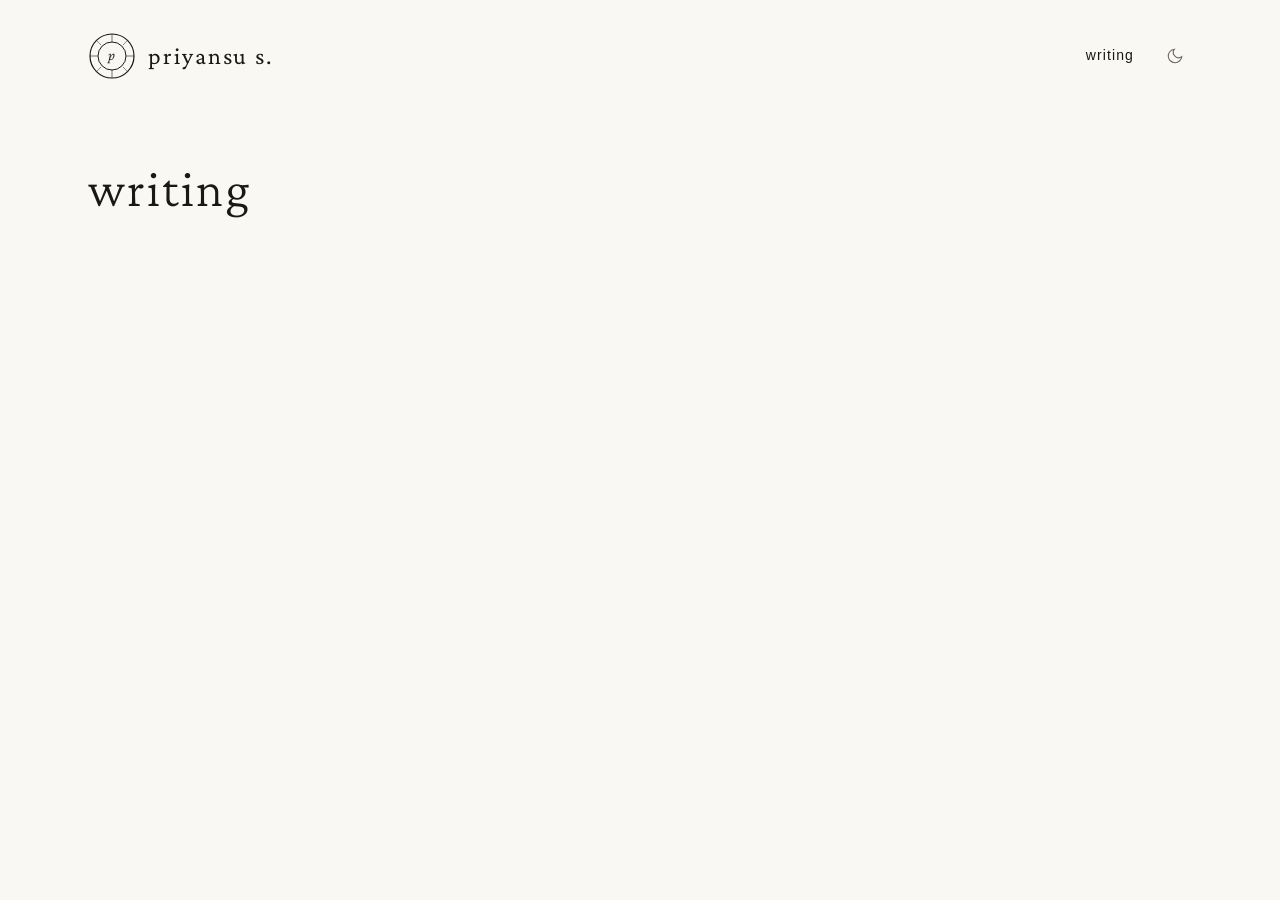
==== blog/index.html @ 2c270d5d "Remove footer entirely" ====
<!DOCTYPE html>
<html lang="en">
<head>
  <meta charset="UTF-8">
  <meta name="viewport" content="width=device-width, initial-scale=1.0">
  <title>writing — priyansu.s</title>
  <meta name="description" content="Writing by priyansu s.">

  <meta property="og:title" content="priyansu.s — writing">
  <meta property="og:image" content="../assets/og-image.png">
  <meta property="og:type" content="website">

  <link rel="icon" type="image/png" href="../assets/favicon.png">
  <link rel="shortcut icon" href="../assets/favicon.ico">
  <link rel="apple-touch-icon" href="../assets/favicon.png">
  <link rel="preconnect" href="https://fonts.googleapis.com">
  <link rel="preconnect" href="https://fonts.gstatic.com" crossorigin>
  <link href="https://fonts.googleapis.com/css2?family=Crimson+Pro:ital,wght@0,200..900;1,200..900&display=swap" rel="stylesheet">
  <link href="https://api.fontshare.com/v2/css?f[]=satoshi@400,500,700&display=swap" rel="stylesheet">

  <link rel="stylesheet" href="../base.css">
  <link rel="stylesheet" href="../style.css">
  <link rel="stylesheet" href="../blog.css">

  <script>
    (function(){
      var d=document.documentElement;
      try{
        var saved=localStorage.getItem('theme');
        if(saved) d.setAttribute('data-theme',saved);
        else if(matchMedia('(prefers-color-scheme:dark)').matches) d.setAttribute('data-theme','dark');
      }catch(e){
        if(matchMedia('(prefers-color-scheme:dark)').matches) d.setAttribute('data-theme','dark');
      }
    })();
  </script>
</head>
<body>

  <div class="site-wrapper">

    <header class="site-header">
      <a href="../" class="logo-link" aria-label="Home">
        <svg class="logo-svg" viewBox="0 0 48 48" fill="none" xmlns="http://www.w3.org/2000/svg" aria-hidden="true">
          <circle cx="24" cy="24" r="22" stroke="currentColor" stroke-width="1.2"/>
          <circle cx="24" cy="24" r="14" stroke="currentColor" stroke-width="1"/>
          <line x1="24" y1="2" x2="24" y2="10" stroke="currentColor" stroke-width="0.6"/>
          <line x1="24" y1="38" x2="24" y2="46" stroke="currentColor" stroke-width="0.6"/>
          <line x1="2" y1="24" x2="10" y2="24" stroke="currentColor" stroke-width="0.6"/>
          <line x1="38" y1="24" x2="46" y2="24" stroke="currentColor" stroke-width="0.6"/>
          <line x1="8.3" y1="8.3" x2="13" y2="13" stroke="currentColor" stroke-width="0.5"/>
          <line x1="35" y1="35" x2="39.7" y2="39.7" stroke="currentColor" stroke-width="0.5"/>
          <line x1="39.7" y1="8.3" x2="35" y2="13" stroke="currentColor" stroke-width="0.5"/>
          <line x1="13" y1="35" x2="8.3" y2="39.7" stroke="currentColor" stroke-width="0.5"/>
          <text x="24" y="28" text-anchor="middle" dominant-baseline="auto" font-family="'Crimson Pro', Georgia, serif" font-style="italic" font-size="15" font-weight="300" fill="currentColor" stroke="none">p</text>
        </svg>
        <span class="logo-wordmark">priyansu s.</span>
      </a>

      <nav class="header-nav" aria-label="Primary">
        <a href="../blog" class="nav-link" style="color: var(--color-text);">writing</a>
        <button class="theme-toggle" data-theme-toggle aria-label="Switch to dark mode">
          <svg width="18" height="18" viewBox="0 0 24 24" fill="none" stroke="currentColor" stroke-width="1.5">
            <circle cx="12" cy="12" r="5"/>
            <path d="M12 1v2M12 21v2M4.22 4.22l1.42 1.42M18.36 18.36l1.42 1.42M1 12h2M21 12h2M4.22 19.78l1.42-1.42M18.36 5.64l1.42-1.42"/>
          </svg>
        </button>
      </nav>
    </header>

    <main id="main">

      <section class="blog-header">
        <h1>writing</h1>
      </section>

      <ul class="post-list">

        <li class="post-item reveal">
          <a href="../writing/on-looking-slowly" class="post-link">
            <span class="post-date">april 3, 2026</span>
            <span class="post-title">on looking slowly</span>
            <p class="post-excerpt">Lorem ipsum dolor sit amet, consectetur adipiscing elit. Sed do eiusmod tempor incididunt ut labore et dolore magna aliqua — a few thoughts on what it means to really stop and look at something.</p>
          </a>
        </li>

      </ul>

    </main>

  </div>

  <script src="../app.js" defer></script>
</body>
</html>
---- base.css ----
/* base.css — Reset & Foundation */
*, *::before, *::after { box-sizing: border-box; margin: 0; padding: 0; }

html {
  -moz-text-size-adjust: none;
  -webkit-text-size-adjust: none;
  text-size-adjust: none;
  -webkit-font-smoothing: antialiased;
  -moz-osx-font-smoothing: grayscale;
  text-rendering: optimizeLegibility;
  scroll-behavior: smooth;
  hanging-punctuation: first last;
  scroll-padding-top: 4rem;
}

body {
  min-height: 100dvh;
  line-height: 1.6;
  font-family: var(--font-body, serif);
  font-size: var(--text-base);
  color: var(--color-text);
  background-color: var(--color-bg);
}

img, picture, video, canvas, svg { display: block; max-width: 100%; height: auto; }
ul[role="list"], ol[role="list"] { list-style: none; }
input, button, textarea, select { font: inherit; color: inherit; }

h1, h2, h3, h4, h5, h6 { text-wrap: balance; line-height: 1.15; }
p, li, figcaption { text-wrap: pretty; max-width: 72ch; }

::selection {
  background: oklch(from var(--color-accent) l c h / 0.25);
  color: var(--color-text);
}

:focus-visible {
  outline: 2px solid var(--color-accent);
  outline-offset: 3px;
  border-radius: 2px;
}

@media (prefers-reduced-motion: reduce) {
  *, *::before, *::after {
    animation-duration: 0.01ms !important;
    animation-iteration-count: 1 !important;
    transition-duration: 0.01ms !important;
    scroll-behavior: auto !important;
  }
}

button { cursor: pointer; background: none; border: none; }

a, button, [role="button"], [role="link"], input, textarea, select {
  transition: color 180ms cubic-bezier(0.16, 1, 0.3, 1),
              background 180ms cubic-bezier(0.16, 1, 0.3, 1),
              border-color 180ms cubic-bezier(0.16, 1, 0.3, 1),
              opacity 180ms cubic-bezier(0.16, 1, 0.3, 1);
}

.sr-only {
  position: absolute; width: 1px; height: 1px; padding: 0; margin: -1px;
  overflow: hidden; clip: rect(0, 0, 0, 0); white-space: nowrap; border-width: 0;
}
---- style.css ----
/* ============================================================
   PHOTOGRAPHY PORTFOLIO — Style
   Art direction: Anecdote NYC warmth + Oxidist book typography
   ============================================================ */

/* --- Design Tokens --- */
:root {
  /* Type scale (fluid) */
  --text-xs:   clamp(0.75rem,  0.7rem  + 0.25vw, 0.875rem);
  --text-sm:   clamp(0.875rem, 0.8rem  + 0.35vw, 1rem);
  --text-base: clamp(1rem,     0.95rem + 0.25vw, 1.125rem);
  --text-lg:   clamp(1.125rem, 1rem    + 0.75vw, 1.5rem);
  --text-xl:   clamp(1.5rem,   1.2rem  + 1.25vw, 2.25rem);
  --text-2xl:  clamp(2rem,     1.2rem  + 2.5vw,  3.5rem);
  --text-3xl:  clamp(2.5rem,   1rem    + 4vw,    5rem);

  /* Spacing (4px base) */
  --space-1:  0.25rem;
  --space-2:  0.5rem;
  --space-3:  0.75rem;
  --space-4:  1rem;
  --space-5:  1.25rem;
  --space-6:  1.5rem;
  --space-8:  2rem;
  --space-10: 2.5rem;
  --space-12: 3rem;
  --space-16: 4rem;
  --space-20: 5rem;
  --space-24: 6rem;
  --space-32: 8rem;

  /* Fonts */
  --font-body: 'Crimson Pro', 'Georgia', serif;
  --font-display: 'Crimson Pro', 'Georgia', serif;
  --font-label: 'Satoshi', 'Helvetica Neue', sans-serif;

  /* Transitions */
  --ease-out: cubic-bezier(0.16, 1, 0.3, 1);
  --transition-interactive: 180ms cubic-bezier(0.16, 1, 0.3, 1);
}

/* --- Light Mode (default) --- */
:root, [data-theme="light"] {
  --color-bg:          #faf8f3;
  --color-surface:     #f5f2eb;
  --color-text:        #1a1815;
  --color-text-muted:  #6e6b64;
  --color-text-faint:  #a8a5a0;
  --color-accent:      #5b3b40;
  --color-accent-hover:#4a2d32;
  --color-border:      #d4d0c8;
  --color-divider:     #e2dfd8;
}

/* --- Dark Mode --- */
[data-theme="dark"] {
  --color-bg:          #141311;
  --color-surface:     #1e1d1a;
  --color-text:        #d5d3ce;
  --color-text-muted:  #8a8882;
  --color-text-faint:  #5a5955;
  --color-accent:      #c2929a;
  --color-accent-hover:#d4a8af;
  --color-border:      #3d3c38;
  --color-divider:     #2a2926;
}

@media (prefers-color-scheme: dark) {
  :root:not([data-theme]) {
    --color-bg:          #141311;
    --color-surface:     #1e1d1a;
    --color-text:        #d5d3ce;
    --color-text-muted:  #8a8882;
    --color-text-faint:  #5a5955;
    --color-accent:      #c2929a;
    --color-accent-hover:#d4a8af;
    --color-border:      #3d3c38;
    --color-divider:     #2a2926;
  }
}

/* ============================================================
   LAYOUT
   ============================================================ */

body {
  font-family: var(--font-body);
  font-size: var(--text-base);
  line-height: 1.7;
  letter-spacing: 0.01em;
}

.site-wrapper {
  max-width: 1200px;
  margin-inline: auto;
  padding-inline: var(--space-6);
}

@media (min-width: 1024px) {
  .site-wrapper {
    padding-inline: var(--space-12);
  }
}

/* ============================================================
   HEADER — Oxidist-style sidebar feel on desktop, top on mobile
   ============================================================ */

.site-header {
  padding-block: var(--space-8);
  display: flex;
  align-items: center;
  justify-content: space-between;
}

.logo-link {
  display: flex;
  align-items: center;
  gap: var(--space-3);
  text-decoration: none;
  color: var(--color-text);
}

.logo-svg {
  width: 48px;
  height: 48px;
  flex-shrink: 0;
  transition: transform 600ms cubic-bezier(0.16, 1, 0.3, 1);
}

.logo-link:hover .logo-svg {
  animation: logo-spin 8s linear infinite;
}

@keyframes logo-spin {
  from { transform: rotate(0deg); }
  to   { transform: rotate(360deg); }
}

.logo-wordmark {
  font-family: var(--font-display);
  font-size: var(--text-lg);
  font-weight: 400;
  letter-spacing: 0.08em;
  text-transform: lowercase;
}

.header-nav {
  display: flex;
  align-items: center;
  gap: var(--space-6);
}

.nav-link {
  font-family: var(--font-label);
  font-size: var(--text-xs);
  font-weight: 500;
  letter-spacing: 0.08em;
  text-transform: none;
  text-decoration: none;
  color: var(--color-text-muted);
  position: relative;
}

.nav-link::after {
  content: '';
  position: absolute;
  bottom: -2px;
  left: 0;
  width: 0;
  height: 1px;
  background: var(--color-text);
  transition: width 300ms var(--ease-out);
}

.nav-link:hover {
  color: var(--color-text);
}

.nav-link:hover::after {
  width: 100%;
}

.theme-toggle {
  padding: var(--space-2);
  color: var(--color-text-muted);
  display: flex;
  align-items: center;
  justify-content: center;
}

.theme-toggle:hover {
  color: var(--color-text);
}

/* ============================================================
   HERO — Anecdote-style warm, document-like introduction
   ============================================================ */

.hero {
  padding-block: var(--space-12) var(--space-16);
  display: grid;
  gap: var(--space-8);
}

@media (min-width: 768px) {
  .hero {
    grid-template-columns: 160px 1fr;
    gap: var(--space-12);
    padding-block: var(--space-16) var(--space-20);
  }
}

.hero-label {
  font-family: var(--font-label);
  font-size: var(--text-xs);
  font-weight: 700;
  letter-spacing: 0.18em;
  text-transform: uppercase;
  color: var(--color-text-muted);
  text-align: left;
}

@media (min-width: 768px) {
  .hero-label {
    text-align: right;
    padding-top: 0.35em;
  }
}

.hero-content h1 {
  font-family: var(--font-display);
  font-size: var(--text-2xl);
  font-weight: 300;
  line-height: 1.15;
  letter-spacing: 0.04em;
  color: var(--color-text);
  margin-bottom: var(--space-6);
}

.hero-content p {
  font-size: var(--text-base);
  color: var(--color-text-muted);
  max-width: 55ch;
  line-height: 1.8;
}

/* ============================================================
   SECTION LABEL — Anecdote ledger-style labels
   ============================================================ */

.section-row {
  display: grid;
  gap: var(--space-6);
  padding-block: var(--space-12);
  border-top: 1px solid var(--color-divider);
}

@media (min-width: 768px) {
  .section-row {
    grid-template-columns: 160px 1fr;
    gap: var(--space-12);
    padding-block: var(--space-16);
  }
}

.section-label {
  font-family: var(--font-label);
  font-size: var(--text-xs);
  font-weight: 700;
  letter-spacing: 0.18em;
  text-transform: uppercase;
  color: var(--color-text-muted);
  text-align: left;
}

@media (min-width: 768px) {
  .section-label {
    text-align: right;
    padding-top: 0.35em;
  }
}

/* ============================================================
   GALLERY — Grid of placeholder image slots
   ============================================================ */

.gallery-grid {
  display: grid;
  grid-template-columns: repeat(2, 1fr);
  gap: var(--space-4);
}

@media (min-width: 1024px) {
  .gallery-grid {
    grid-template-columns: repeat(3, 1fr);
  }
}

.gallery-item {
  position: relative;
  overflow: hidden;
  aspect-ratio: 3 / 2;
  background: var(--color-surface);
  border: 1px solid var(--color-border);
  cursor: pointer;
}

.gallery-item img {
  width: 100%;
  height: 100%;
  object-fit: cover;
  transition: transform 600ms var(--ease-out), opacity 400ms var(--ease-out);
}

.gallery-item:hover img {
  transform: scale(1.03);
}

/* Placeholder state — shown when no real image is loaded */
.gallery-placeholder {
  width: 100%;
  height: 100%;
  display: flex;
  flex-direction: column;
  align-items: center;
  justify-content: center;
  gap: var(--space-3);
  color: var(--color-text-faint);
  font-family: var(--font-label);
  font-size: var(--text-xs);
  letter-spacing: 0.1em;
  text-transform: uppercase;
}

.gallery-placeholder svg {
  width: 32px;
  height: 32px;
  opacity: 0.4;
}

/* Caption overlay on hover */
.gallery-caption {
  position: absolute;
  bottom: 0;
  left: 0;
  right: 0;
  padding: var(--space-4) var(--space-4) var(--space-3);
  background: linear-gradient(to top, oklch(0 0 0 / 0.55), transparent);
  color: #f0ede6;
  font-family: var(--font-label);
  font-size: var(--text-xs);
  letter-spacing: 0.08em;
  text-transform: none;
  font-weight: 500;
  opacity: 0;
  transform: translateY(4px);
  transition: opacity 300ms var(--ease-out), transform 300ms var(--ease-out);
}

.gallery-item:hover .gallery-caption {
  opacity: 1;
  transform: translateY(0);
}

/* ============================================================
   FEATURED IMAGE — Full-width break
   ============================================================ */

.featured-image {
  width: 100vw;
  margin-left: calc(-50vw + 50%);
  aspect-ratio: 21 / 9;
  background: var(--color-surface);
  border-top: 1px solid var(--color-divider);
  border-bottom: 1px solid var(--color-divider);
  overflow: hidden;
  position: relative;
}

.featured-image img {
  width: 100%;
  height: 100%;
  object-fit: cover;
}

.featured-image .featured-placeholder {
  width: 100%;
  height: 100%;
  display: flex;
  flex-direction: column;
  align-items: center;
  justify-content: center;
  gap: var(--space-3);
  color: var(--color-text-faint);
  font-family: var(--font-label);
  font-size: var(--text-sm);
  letter-spacing: 0.1em;
  text-transform: uppercase;
}

/* ============================================================
   SEE MORE LINK
   ============================================================ */

.see-more-link {
  grid-column: 1 / -1;
  display: inline-block;
  margin-top: var(--space-6);
  font-family: var(--font-label);
  font-size: var(--text-xs);
  font-weight: 500;
  letter-spacing: 0.12em;
  text-transform: lowercase;
  text-decoration: none;
  color: var(--color-text-muted);
  transition: color var(--transition-interactive);
}

.see-more-link:hover {
  color: var(--color-text);
}

/* ============================================================
   CONTACT — Anecdote-style minimal form
   ============================================================ */

.contact-content {
  max-width: 480px;
}

.contact-content p {
  font-size: var(--text-base);
  color: var(--color-text-muted);
  margin-bottom: var(--space-8);
  line-height: 1.8;
}

.contact-email {
  font-family: var(--font-body);
  font-size: var(--text-lg);
  color: var(--color-text);
  text-decoration: none;
  border-bottom: 1px solid var(--color-border);
  padding-bottom: var(--space-1);
  transition: border-color 300ms var(--ease-out), color 300ms var(--ease-out);
}

.contact-email:hover {
  border-color: var(--color-accent);
  color: var(--color-accent);
}

.contact-links {
  display: flex;
  gap: var(--space-6);
  margin-top: var(--space-6);
}

.contact-links a {
  font-family: var(--font-label);
  font-size: var(--text-xs);
  letter-spacing: 0.06em;
  text-transform: none;
  font-weight: 500;
  color: var(--color-text-muted);
  text-decoration: none;
  transition: color var(--transition-interactive);
}

.contact-links a:hover {
  color: var(--color-text);
}



/* ============================================================
   LIGHTBOX
   ============================================================ */

.lightbox {
  position: fixed;
  inset: 0;
  z-index: 100;
  background: oklch(0 0 0 / 0.92);
  display: none;
  align-items: center;
  justify-content: center;
  padding: var(--space-8);
  cursor: zoom-out;
  opacity: 0;
  transition: opacity 300ms var(--ease-out);
}

.lightbox.active {
  display: flex;
  opacity: 1;
}

.lightbox img {
  max-width: 90vw;
  max-height: 85vh;
  object-fit: contain;
  border: none;
}

.lightbox-close {
  position: absolute;
  top: var(--space-6);
  right: var(--space-6);
  color: #d5d3ce;
  padding: var(--space-2);
  z-index: 101;
}

.lightbox-close:hover {
  color: #fff;
}

/* ============================================================
   SCROLL REVEALS — CSS-only, opacity-based (no layout shift)
   ============================================================ */

.reveal {
  opacity: 1;
}

@supports (animation-timeline: scroll()) {
  .reveal {
    opacity: 0;
    animation: reveal-fade linear both;
    animation-timeline: view();
    animation-range: entry 0% entry 80%;
  }
}

@keyframes reveal-fade {
  to { opacity: 1; }
}

/* Stagger delays for gallery items */
.gallery-item:nth-child(2) { animation-delay: 60ms; }
.gallery-item:nth-child(3) { animation-delay: 120ms; }
.gallery-item:nth-child(4) { animation-delay: 180ms; }
.gallery-item:nth-child(5) { animation-delay: 240ms; }
.gallery-item:nth-child(6) { animation-delay: 300ms; }

/* ============================================================
   DECORATIVE — Oxidist star bullets
   ============================================================ */

.star-bullet::before {
  content: '✧';
  margin-right: var(--space-3);
  color: var(--color-text-faint);
}

/* ============================================================
   RESPONSIVE FINE-TUNING
   ============================================================ */

@media (max-width: 639px) {
  .hero-content h1 {
    font-size: clamp(1.75rem, 1.2rem + 2.5vw, 2.5rem);
  }

  .site-header {
    padding-block: var(--space-6);
  }

  .logo-wordmark {
    font-size: var(--text-base);
  }

  .section-row {
    padding-block: var(--space-8);
  }

  .featured-image {
    aspect-ratio: 16 / 9;
  }
}
---- blog.css ----
/* Blog — index and article styles */

/* ============================================================
   BLOG INDEX
   ============================================================ */

.blog-header {
  padding-block: var(--space-12) var(--space-10);
}

.blog-header h1 {
  font-family: var(--font-display);
  font-size: var(--text-2xl);
  font-weight: 300;
  letter-spacing: 0.04em;
  color: var(--color-text);
}

.post-list {
  list-style: none;
  padding: 0;
  margin: 0;
}

.post-item {
  border-top: 1px solid var(--color-divider);
  padding-block: var(--space-8);
}

.post-item:last-child {
  border-bottom: 1px solid var(--color-divider);
}

.post-link {
  display: grid;
  gap: var(--space-2);
  text-decoration: none;
  color: inherit;
}

@media (min-width: 768px) {
  .post-link {
    grid-template-columns: 160px 1fr;
    gap: var(--space-12);
    align-items: baseline;
  }
}

.post-date {
  font-family: var(--font-label);
  font-size: var(--text-xs);
  color: var(--color-text-faint);
  letter-spacing: 0.06em;
  padding-top: 0.2em;
}

.post-title {
  font-family: var(--font-display);
  font-size: var(--text-lg);
  font-weight: 400;
  color: var(--color-text);
  transition: color 200ms;
}

.post-excerpt {
  font-family: var(--font-body);
  font-size: var(--text-base);
  color: var(--color-text-muted);
  line-height: 1.7;
  margin-top: var(--space-2);
  max-width: 60ch;
}

@media (min-width: 768px) {
  .post-excerpt {
    grid-column: 2;
  }
}

.post-link:hover .post-title {
  color: var(--color-text-muted);
}

/* ============================================================
   ARTICLE
   ============================================================ */

.article-header {
  padding-block: var(--space-12) var(--space-10);
  display: grid;
  gap: var(--space-4);
}

@media (min-width: 768px) {
  .article-header {
    grid-template-columns: 160px 1fr;
    gap: var(--space-12);
  }
}

.article-meta {
  font-family: var(--font-label);
  font-size: var(--text-xs);
  color: var(--color-text-faint);
  letter-spacing: 0.06em;
  padding-top: 0.4em;
}

.article-title {
  font-family: var(--font-display);
  font-size: var(--text-xl);
  font-weight: 300;
  letter-spacing: 0.02em;
  line-height: 1.2;
  color: var(--color-text);
}

.article-body {
  display: grid;
  gap: var(--space-6);
  padding-bottom: var(--space-20);
  border-top: 1px solid var(--color-divider);
  padding-top: var(--space-10);
}

@media (min-width: 768px) {
  .article-body {
    grid-template-columns: 160px 1fr;
    gap: var(--space-12);
  }
}

.article-content {
  font-family: var(--font-body);
  font-size: var(--text-base);
  line-height: 1.85;
  color: var(--color-text);
  max-width: 65ch;
}

.article-content p + p {
  margin-top: var(--space-6);
}

.article-content p:first-child::first-letter {
  font-size: 3em;
  line-height: 0.8;
  float: left;
  margin-right: 0.08em;
  margin-top: 0.05em;
  font-weight: 300;
  font-family: var(--font-display);
}
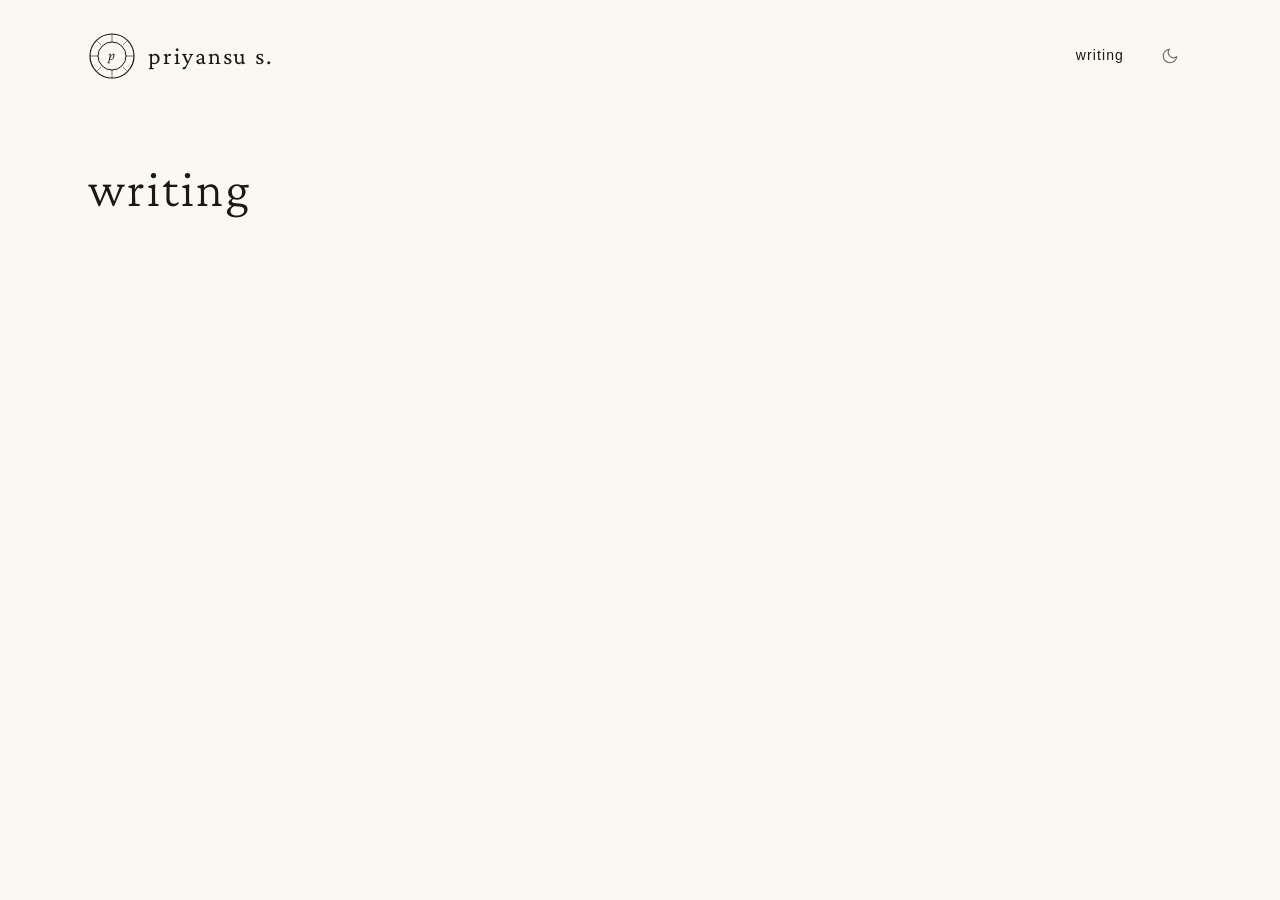
==== commit 9dd15960: "Fix all review issues: lightbox, nav, captions, perf, a11y, WebP images" ====
--- a/blog/index.html
+++ b/blog/index.html
@@ -7,7 +7,7 @@
   <meta name="description" content="Writing by priyansu s.">
 
   <meta property="og:title" content="priyansu.s — writing">
-  <meta property="og:image" content="../assets/og-image.png">
+  <meta property="og:image" content="https://priyansu-sahu.github.io/photography-portfolio/assets/og-image.png">
   <meta property="og:type" content="website">
 
   <link rel="icon" type="image/png" href="../assets/favicon.png">
@@ -15,6 +15,7 @@
   <link rel="apple-touch-icon" href="../assets/favicon.png">
   <link rel="preconnect" href="https://fonts.googleapis.com">
   <link rel="preconnect" href="https://fonts.gstatic.com" crossorigin>
+  <link rel="preconnect" href="https://api.fontshare.com" crossorigin>
   <link href="https://fonts.googleapis.com/css2?family=Crimson+Pro:ital,wght@0,200..900;1,200..900&display=swap" rel="stylesheet">
   <link href="https://api.fontshare.com/v2/css?f[]=satoshi@400,500,700&display=swap" rel="stylesheet">
 
--- a/style.css
+++ b/style.css
@@ -45,7 +45,7 @@
   --color-surface:     #f5f2eb;
   --color-text:        #1a1815;
   --color-text-muted:  #6e6b64;
-  --color-text-faint:  #a8a5a0;
+  --color-text-faint:  #767370;
   --color-accent:      #5b3b40;
   --color-accent-hover:#4a2d32;
   --color-border:      #d4d0c8;
@@ -58,7 +58,7 @@
   --color-surface:     #1e1d1a;
   --color-text:        #d5d3ce;
   --color-text-muted:  #8a8882;
-  --color-text-faint:  #5a5955;
+  --color-text-faint:  #777471;
   --color-accent:      #c2929a;
   --color-accent-hover:#d4a8af;
   --color-border:      #3d3c38;
@@ -71,7 +71,7 @@
     --color-surface:     #1e1d1a;
     --color-text:        #d5d3ce;
     --color-text-muted:  #8a8882;
-    --color-text-faint:  #5a5955;
+    --color-text-faint:  #777471;
     --color-accent:      #c2929a;
     --color-accent-hover:#d4a8af;
     --color-border:      #3d3c38;
@@ -182,7 +182,9 @@
 }
 
 .theme-toggle {
-  padding: var(--space-2);
+  padding: var(--space-3);
+  min-width: 44px;
+  min-height: 44px;
   color: var(--color-text-muted);
   display: flex;
   align-items: center;
@@ -346,7 +348,7 @@
   left: 0;
   right: 0;
   padding: var(--space-4) var(--space-4) var(--space-3);
-  background: linear-gradient(to top, oklch(0 0 0 / 0.55), transparent);
+  background: linear-gradient(to top, rgba(0,0,0,0.72), transparent);
   color: #f0ede6;
   font-family: var(--font-label);
   font-size: var(--text-xs);
@@ -361,6 +363,14 @@
 .gallery-item:hover .gallery-caption {
   opacity: 1;
   transform: translateY(0);
+}
+
+/* Always show captions on touch devices */
+@media (hover: none) {
+  .gallery-caption {
+    opacity: 1;
+    transform: translateY(0);
+  }
 }
 
 /* ============================================================
@@ -482,19 +492,20 @@
   position: fixed;
   inset: 0;
   z-index: 100;
-  background: oklch(0 0 0 / 0.92);
-  display: none;
+  background: rgba(0, 0, 0, 0.92);
+  display: flex;
   align-items: center;
   justify-content: center;
   padding: var(--space-8);
   cursor: zoom-out;
   opacity: 0;
+  pointer-events: none;
   transition: opacity 300ms var(--ease-out);
 }
 
 .lightbox.active {
-  display: flex;
   opacity: 1;
+  pointer-events: auto;
 }
 
 .lightbox img {
@@ -510,12 +521,37 @@
   right: var(--space-6);
   color: #d5d3ce;
   padding: var(--space-2);
+  min-width: 44px;
+  min-height: 44px;
   z-index: 101;
-}
-
-.lightbox-close:hover {
-  color: #fff;
-}
+  display: flex;
+  align-items: center;
+  justify-content: center;
+}
+
+.lightbox-close:hover { color: #fff; }
+
+.lightbox-prev,
+.lightbox-next {
+  position: absolute;
+  top: 50%;
+  transform: translateY(-50%);
+  color: #d5d3ce;
+  padding: var(--space-3);
+  min-width: 44px;
+  min-height: 44px;
+  z-index: 101;
+  display: flex;
+  align-items: center;
+  justify-content: center;
+  transition: color 200ms, opacity 200ms;
+}
+
+.lightbox-prev { left: var(--space-6); }
+.lightbox-next { right: calc(var(--space-6) + 44px); }
+
+.lightbox-prev:hover,
+.lightbox-next:hover { color: #fff; }
 
 /* ============================================================
    SCROLL REVEALS — CSS-only, opacity-based (no layout shift)
@@ -544,6 +580,9 @@
 .gallery-item:nth-child(4) { animation-delay: 180ms; }
 .gallery-item:nth-child(5) { animation-delay: 240ms; }
 .gallery-item:nth-child(6) { animation-delay: 300ms; }
+.gallery-item:nth-child(7) { animation-delay: 360ms; }
+.gallery-item:nth-child(8) { animation-delay: 420ms; }
+.gallery-item:nth-child(9) { animation-delay: 480ms; }
 
 /* ============================================================
    DECORATIVE — Oxidist star bullets
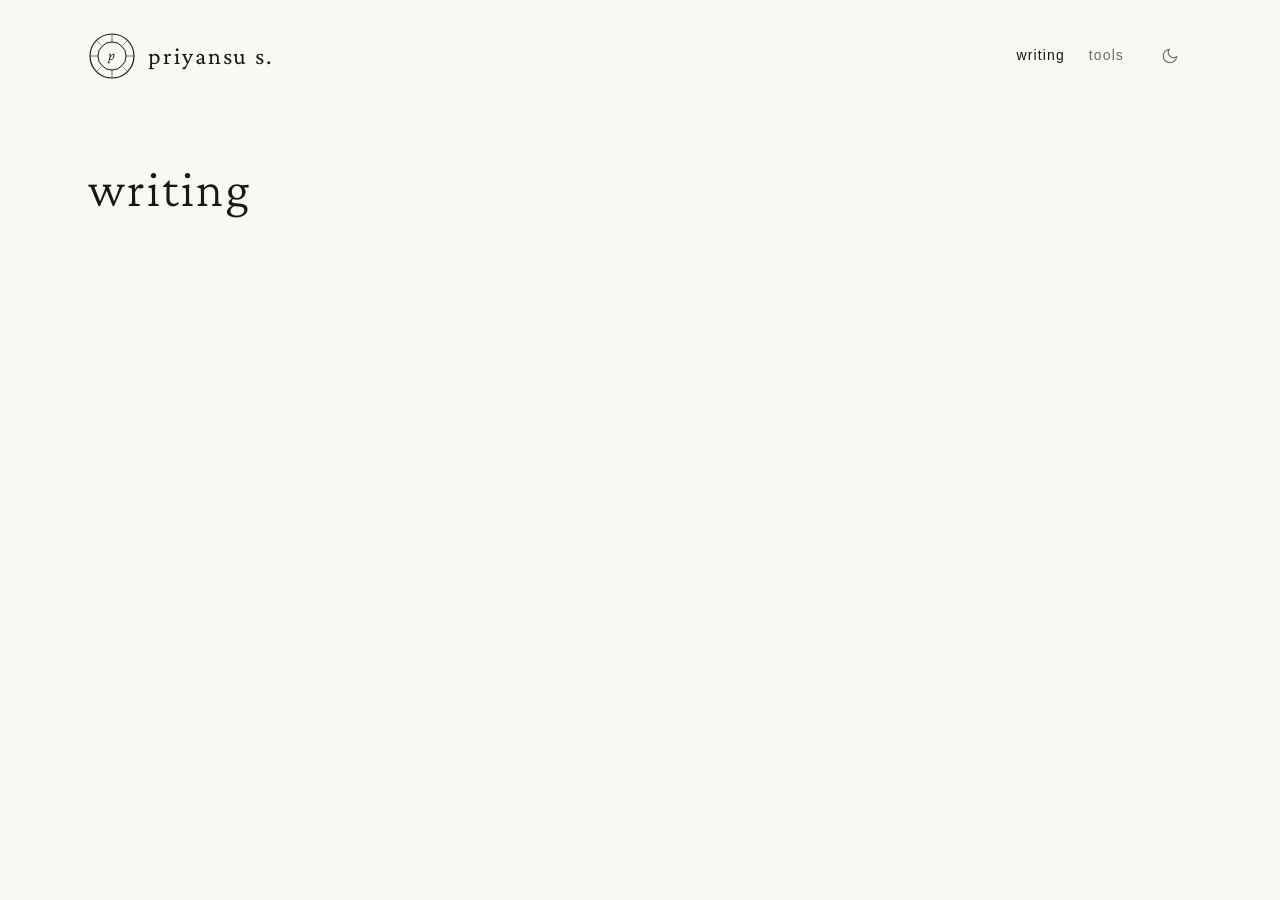
==== commit abf28afc: "Fix tools nav link, redesign tools page with card layout" ====
--- a/blog/index.html
+++ b/blog/index.html
@@ -60,6 +60,7 @@
 
       <nav class="header-nav" aria-label="Primary">
         <a href="../blog" class="nav-link" style="color: var(--color-text);">writing</a>
+        <a href="../tools" class="nav-link">tools</a>
         <button class="theme-toggle" data-theme-toggle aria-label="Switch to dark mode">
           <svg width="18" height="18" viewBox="0 0 24 24" fill="none" stroke="currentColor" stroke-width="1.5">
             <circle cx="12" cy="12" r="5"/>
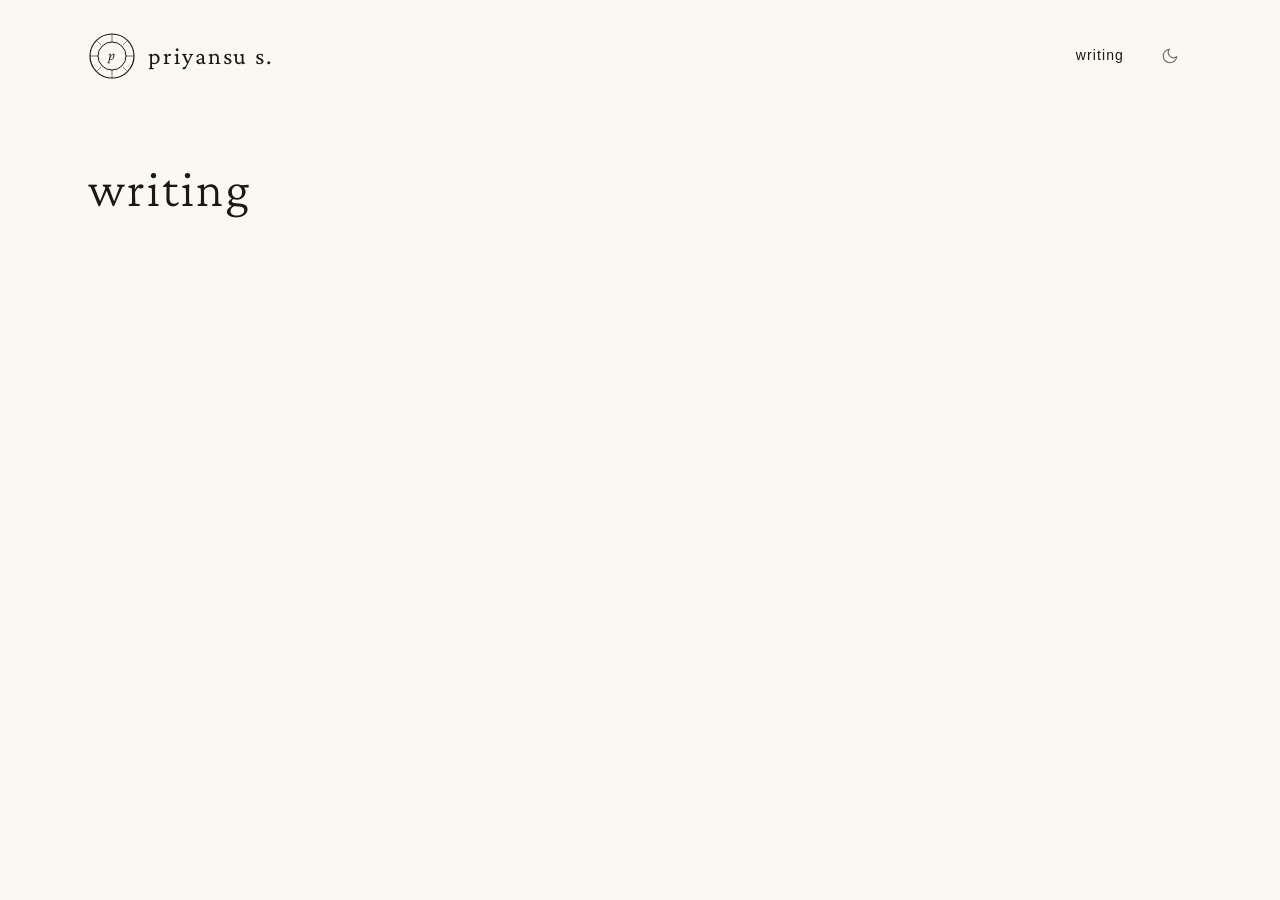
==== commit 28abc5f5: "Hide tools from nav — accessible via direct URL only" ====
--- a/blog/index.html
+++ b/blog/index.html
@@ -28,7 +28,7 @@
       var d=document.documentElement;
       try{
         var saved=localStorage.getItem('theme');
-        if(saved) d.setAttribute('data-theme',saved);
+        if(saved==='light'||saved==='dark') d.setAttribute('data-theme',saved);
         else if(matchMedia('(prefers-color-scheme:dark)').matches) d.setAttribute('data-theme','dark');
       }catch(e){
         if(matchMedia('(prefers-color-scheme:dark)').matches) d.setAttribute('data-theme','dark');
@@ -60,7 +60,6 @@
 
       <nav class="header-nav" aria-label="Primary">
         <a href="../blog" class="nav-link" style="color: var(--color-text);">writing</a>
-        <a href="../tools" class="nav-link">tools</a>
         <button class="theme-toggle" data-theme-toggle aria-label="Switch to dark mode">
           <svg width="18" height="18" viewBox="0 0 24 24" fill="none" stroke="currentColor" stroke-width="1.5">
             <circle cx="12" cy="12" r="5"/>
--- a/base.css
+++ b/base.css
@@ -30,6 +30,7 @@
 p, li, figcaption { text-wrap: pretty; max-width: 72ch; }
 
 ::selection {
+  background: rgba(91, 59, 64, 0.25); /* fallback for browsers without oklch */
   background: oklch(from var(--color-accent) l c h / 0.25);
   color: var(--color-text);
 }
--- a/style.css
+++ b/style.css
@@ -548,10 +548,22 @@
 }
 
 .lightbox-prev { left: var(--space-6); }
-.lightbox-next { right: calc(var(--space-6) + 44px); }
+.lightbox-next { right: var(--space-6); }
 
 .lightbox-prev:hover,
 .lightbox-next:hover { color: #fff; }
+
+.lightbox-counter {
+  position: absolute;
+  bottom: var(--space-6);
+  left: 50%;
+  transform: translateX(-50%);
+  font-family: var(--font-label);
+  font-size: var(--text-xs);
+  letter-spacing: 0.1em;
+  color: rgba(255,255,255,0.5);
+  user-select: none;
+}
 
 /* ============================================================
    SCROLL REVEALS — CSS-only, opacity-based (no layout shift)
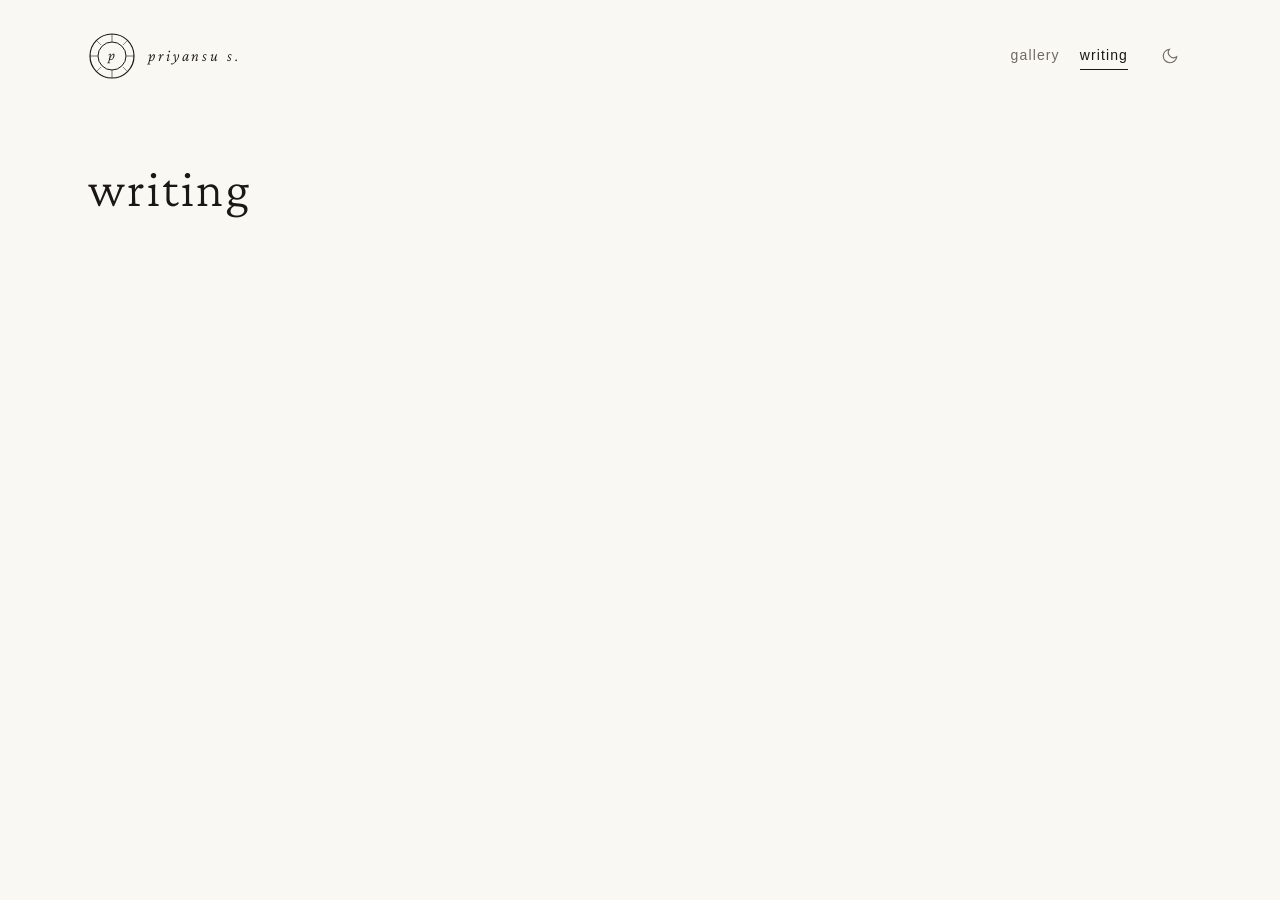
==== commit e2e58883: "Refine portfolio design" ====
--- a/blog/index.html
+++ b/blog/index.html
@@ -41,7 +41,7 @@
   <div class="site-wrapper">
 
     <header class="site-header">
-      <a href="../" class="logo-link" aria-label="Home">
+      <a href="../index.html" class="logo-link" aria-label="Home">
         <svg class="logo-svg" viewBox="0 0 48 48" fill="none" xmlns="http://www.w3.org/2000/svg" aria-hidden="true">
           <circle cx="24" cy="24" r="22" stroke="currentColor" stroke-width="1.2"/>
           <circle cx="24" cy="24" r="14" stroke="currentColor" stroke-width="1"/>
@@ -59,7 +59,8 @@
       </a>
 
       <nav class="header-nav" aria-label="Primary">
-        <a href="../blog" class="nav-link" style="color: var(--color-text);">writing</a>
+        <a href="../gallery/index.html" class="nav-link">gallery</a>
+        <a href="../blog/index.html" class="nav-link" aria-current="page">writing</a>
         <button class="theme-toggle" data-theme-toggle aria-label="Switch to dark mode">
           <svg width="18" height="18" viewBox="0 0 24 24" fill="none" stroke="currentColor" stroke-width="1.5">
             <circle cx="12" cy="12" r="5"/>
@@ -78,10 +79,10 @@
       <ul class="post-list">
 
         <li class="post-item reveal">
-          <a href="../writing/on-looking-slowly" class="post-link">
+          <a href="../writing/on-looking-slowly/index.html" class="post-link">
             <span class="post-date">april 3, 2026</span>
             <span class="post-title">on looking slowly</span>
-            <p class="post-excerpt">Lorem ipsum dolor sit amet, consectetur adipiscing elit. Sed do eiusmod tempor incididunt ut labore et dolore magna aliqua — a few thoughts on what it means to really stop and look at something.</p>
+            <p class="post-excerpt">A short note on attention, distance, and the quiet work of letting a frame arrive before trying to take it.</p>
           </a>
         </li>
 
--- a/style.css
+++ b/style.css
@@ -59,8 +59,8 @@
   --color-text:        #d5d3ce;
   --color-text-muted:  #8a8882;
   --color-text-faint:  #777471;
-  --color-accent:      #c2929a;
-  --color-accent-hover:#d4a8af;
+  --color-accent:      #d4b896;
+  --color-accent-hover:#e3cba9;
   --color-border:      #3d3c38;
   --color-divider:     #2a2926;
 }
@@ -72,8 +72,8 @@
     --color-text:        #d5d3ce;
     --color-text-muted:  #8a8882;
     --color-text-faint:  #777471;
-    --color-accent:      #c2929a;
-    --color-accent-hover:#d4a8af;
+    --color-accent:      #d4b896;
+    --color-accent-hover:#e3cba9;
     --color-border:      #3d3c38;
     --color-divider:     #2a2926;
   }
@@ -119,6 +119,7 @@
   gap: var(--space-3);
   text-decoration: none;
   color: var(--color-text);
+  min-width: 0;
 }
 
 .logo-svg {
@@ -139,16 +140,31 @@
 
 .logo-wordmark {
   font-family: var(--font-display);
+  font-size: var(--text-sm);
+  font-style: italic;
+  font-weight: 300;
+  letter-spacing: 0.18em;
+  text-transform: lowercase;
+  white-space: nowrap;
+}
+
+.logo-wordmark--tegaki {
+  display: inline-block;
+  min-width: 7rem;
+  color: var(--color-text);
   font-size: var(--text-lg);
-  font-weight: 400;
-  letter-spacing: 0.08em;
-  text-transform: lowercase;
+  line-height: 1;
+  letter-spacing: 0;
+  text-transform: none;
+  vertical-align: middle;
 }
 
 .header-nav {
   display: flex;
   align-items: center;
-  gap: var(--space-6);
+  flex-wrap: wrap;
+  justify-content: flex-end;
+  gap: var(--space-3) var(--space-5);
 }
 
 .nav-link {
@@ -177,8 +193,17 @@
   color: var(--color-text);
 }
 
-.nav-link:hover::after {
+.nav-link:hover::after,
+.nav-link[aria-current="page"]::after {
   width: 100%;
+}
+
+.nav-link[aria-current="page"] {
+  color: var(--color-text);
+}
+
+.nav-link--back {
+  color: var(--color-text);
 }
 
 .theme-toggle {
@@ -189,10 +214,35 @@
   display: flex;
   align-items: center;
   justify-content: center;
+  position: relative;
+}
+
+.theme-toggle svg {
+  transition: transform 500ms cubic-bezier(0.16, 1, 0.3, 1),
+              opacity 300ms ease-out;
 }
 
 .theme-toggle:hover {
   color: var(--color-text);
+}
+
+.theme-toggle:hover svg {
+  transform: rotate(15deg);
+}
+
+.theme-toggle:active svg {
+  transform: rotate(45deg) scale(0.85);
+  transition-duration: 120ms;
+}
+
+.theme-toggle.toggling svg {
+  animation: toggle-spin 500ms cubic-bezier(0.16, 1, 0.3, 1);
+}
+
+@keyframes toggle-spin {
+  0%   { transform: rotate(0deg) scale(1); opacity: 1; }
+  40%  { transform: rotate(180deg) scale(0.6); opacity: 0.3; }
+  100% { transform: rotate(360deg) scale(1); opacity: 1; }
 }
 
 /* ============================================================
@@ -209,7 +259,7 @@
   .hero {
     grid-template-columns: 160px 1fr;
     gap: var(--space-12);
-    padding-block: var(--space-16) var(--space-20);
+    padding-block: var(--space-16) var(--space-12);
   }
 }
 
@@ -224,20 +274,31 @@
 }
 
 @media (min-width: 768px) {
-  .hero-label {
-    text-align: right;
-    padding-top: 0.35em;
-  }
-}
-
+  .hero-label { text-align: right; padding-top: 0.35em; }
+}
+
+/* lowercase headline, italic ampersand accent, scaled up on desktop */
 .hero-content h1 {
   font-family: var(--font-display);
-  font-size: var(--text-2xl);
+  font-size: var(--text-2xl);   /* mobile / default */
   font-weight: 300;
-  line-height: 1.15;
-  letter-spacing: 0.04em;
+  line-height: 1.05;
+  letter-spacing: -0.01em;
   color: var(--color-text);
   margin-bottom: var(--space-6);
+}
+
+@media (min-width: 768px) {
+  .hero-content h1 {
+    font-size: var(--text-3xl);   /* desktop bump */
+  }
+}
+
+.hero-content h1 em {
+  font-style: italic;
+  font-weight: 200;
+  color: var(--color-text-muted);
+  padding-inline: 0.08em;
 }
 
 .hero-content p {
@@ -254,7 +315,7 @@
 .section-row {
   display: grid;
   gap: var(--space-6);
-  padding-block: var(--space-12);
+  padding-block: var(--space-8);
   border-top: 1px solid var(--color-divider);
 }
 
@@ -262,7 +323,7 @@
   .section-row {
     grid-template-columns: 160px 1fr;
     gap: var(--space-12);
-    padding-block: var(--space-16);
+    padding-block: var(--space-10);
   }
 }
 
@@ -289,13 +350,28 @@
 
 .gallery-grid {
   display: grid;
-  grid-template-columns: repeat(2, 1fr);
   gap: var(--space-4);
-}
-
-@media (min-width: 1024px) {
+  grid-template-columns: 1fr;
+}
+
+@media (min-width: 640px) {
   .gallery-grid {
-    grid-template-columns: repeat(3, 1fr);
+    grid-template-columns: repeat(2, 1fr);
+  }
+
+  .gallery-grid--editorial .gallery-item {
+    grid-column: span 1;
+  }
+
+  .gallery-grid--editorial .gallery-item--wide {
+    grid-column: span 2;
+  }
+}
+
+@media (min-width: 960px) {
+  .gallery-grid--editorial {
+    grid-template-columns: repeat(6, 1fr);
+    grid-auto-flow: dense;
   }
 }
 
@@ -306,6 +382,19 @@
   background: var(--color-surface);
   border: 1px solid var(--color-border);
   cursor: pointer;
+  grid-column: 1 / -1;
+}
+
+@media (min-width: 960px) {
+  .gallery-grid--editorial .gallery-item        { grid-column: span 2; }
+  .gallery-grid--editorial .gallery-item--wide  { grid-column: span 4; aspect-ratio: 3 / 2; }
+  .gallery-grid--editorial .gallery-item--tall  { grid-column: span 2; grid-row: span 2; aspect-ratio: 3 / 4; }
+}
+
+.gallery-item picture {
+  display: block;
+  width: 100%;
+  height: 100%;
 }
 
 .gallery-item img {
@@ -352,9 +441,11 @@
   color: #f0ede6;
   font-family: var(--font-label);
   font-size: var(--text-xs);
-  letter-spacing: 0.08em;
-  text-transform: none;
+  letter-spacing: 0.05em;
   font-weight: 500;
+  display: flex;
+  align-items: baseline;
+  gap: var(--space-2);
   opacity: 0;
   transform: translateY(4px);
   transition: opacity 300ms var(--ease-out), transform 300ms var(--ease-out);
@@ -363,6 +454,21 @@
 .gallery-item:hover .gallery-caption {
   opacity: 1;
   transform: translateY(0);
+}
+
+.gallery-caption-num {
+  font-family: var(--font-display);
+  font-style: italic;
+  font-size: var(--text-sm);
+  opacity: 0.85;
+  letter-spacing: 0;
+}
+
+.gallery-caption-loc {
+  margin-left: auto;
+  opacity: 0.7;
+  font-size: 0.72rem;
+  letter-spacing: 0.08em;
 }
 
 /* Always show captions on touch devices */
@@ -415,8 +521,10 @@
 
 .see-more-link {
   grid-column: 1 / -1;
+  justify-self: start;
   display: inline-block;
-  margin-top: var(--space-6);
+  margin-top: var(--space-4);
+  margin-bottom: var(--space-2);
   font-family: var(--font-label);
   font-size: var(--text-xs);
   font-weight: 500;
@@ -482,6 +590,66 @@
   color: var(--color-text);
 }
 
+
+/* ============================================================
+   FOOTER
+   ============================================================ */
+
+.site-footer {
+  display: grid;
+  gap: var(--space-6);
+  padding-block: var(--space-10);
+  border-top: 1px solid var(--color-divider);
+  margin-top: var(--space-8);
+  font-family: var(--font-label);
+  font-size: var(--text-xs);
+  color: var(--color-text-faint);
+  letter-spacing: 0.08em;
+}
+
+@media (min-width: 768px) {
+  .site-footer {
+    grid-template-columns: 160px 1fr;
+    gap: var(--space-12);
+    align-items: baseline;
+  }
+}
+
+.footer-rail {
+  font-family: var(--font-display);
+  color: var(--color-text-muted);
+  font-size: var(--text-lg);
+  text-align: left;
+}
+
+@media (min-width: 768px) {
+  .footer-rail { text-align: right; }
+}
+
+.footer-content {
+  display: flex;
+  justify-content: space-between;
+  flex-wrap: wrap;
+  gap: var(--space-4);
+}
+
+.footer-line {
+  display: flex;
+  align-items: center;
+}
+
+.footer-colophon {
+  color: var(--color-text-faint);
+  font-family: var(--font-label);
+  letter-spacing: 0.06em;
+  font-size: var(--text-xs);
+}
+
+/* shared utility used by the footer's middle dot */
+.dot {
+  color: var(--color-text-faint);
+  padding-inline: 0.4em;
+}
 
 
 /* ============================================================
@@ -566,27 +734,26 @@
 }
 
 /* ============================================================
-   SCROLL REVEALS — CSS-only, opacity-based (no layout shift)
+   REVEALS — keep content visible while images finish loading
    ============================================================ */
 
 .reveal {
   opacity: 1;
 }
 
-@supports (animation-timeline: scroll()) {
-  .reveal {
-    opacity: 0;
-    animation: reveal-fade linear both;
-    animation-timeline: view();
-    animation-range: entry 0% entry 80%;
-  }
-}
-
-@keyframes reveal-fade {
-  to { opacity: 1; }
-}
-
-/* Stagger delays for gallery items */
+@media (min-width: 960px) {
+  @supports (animation-timeline: scroll()) {
+    .reveal {
+      opacity: 0;
+      animation: reveal-fade linear both;
+      animation-timeline: view();
+      animation-range: entry 0% entry 80%;
+    }
+  }
+}
+
+@keyframes reveal-fade { to { opacity: 1; } }
+
 .gallery-item:nth-child(2) { animation-delay: 60ms; }
 .gallery-item:nth-child(3) { animation-delay: 120ms; }
 .gallery-item:nth-child(4) { animation-delay: 180ms; }
@@ -611,22 +778,31 @@
    ============================================================ */
 
 @media (max-width: 639px) {
-  .hero-content h1 {
-    font-size: clamp(1.75rem, 1.2rem + 2.5vw, 2.5rem);
-  }
-
   .site-header {
     padding-block: var(--space-6);
   }
 
   .logo-wordmark {
-    font-size: var(--text-base);
+    display: none;
+  }
+
+  .header-nav {
+    gap: var(--space-2) var(--space-4);
   }
 
   .section-row {
     padding-block: var(--space-8);
   }
 
+  .footer-content {
+    flex-direction: column;
+    align-items: flex-start;
+  }
+
+  .footer-line {
+    flex-wrap: wrap;
+  }
+
   .featured-image {
     aspect-ratio: 16 / 9;
   }
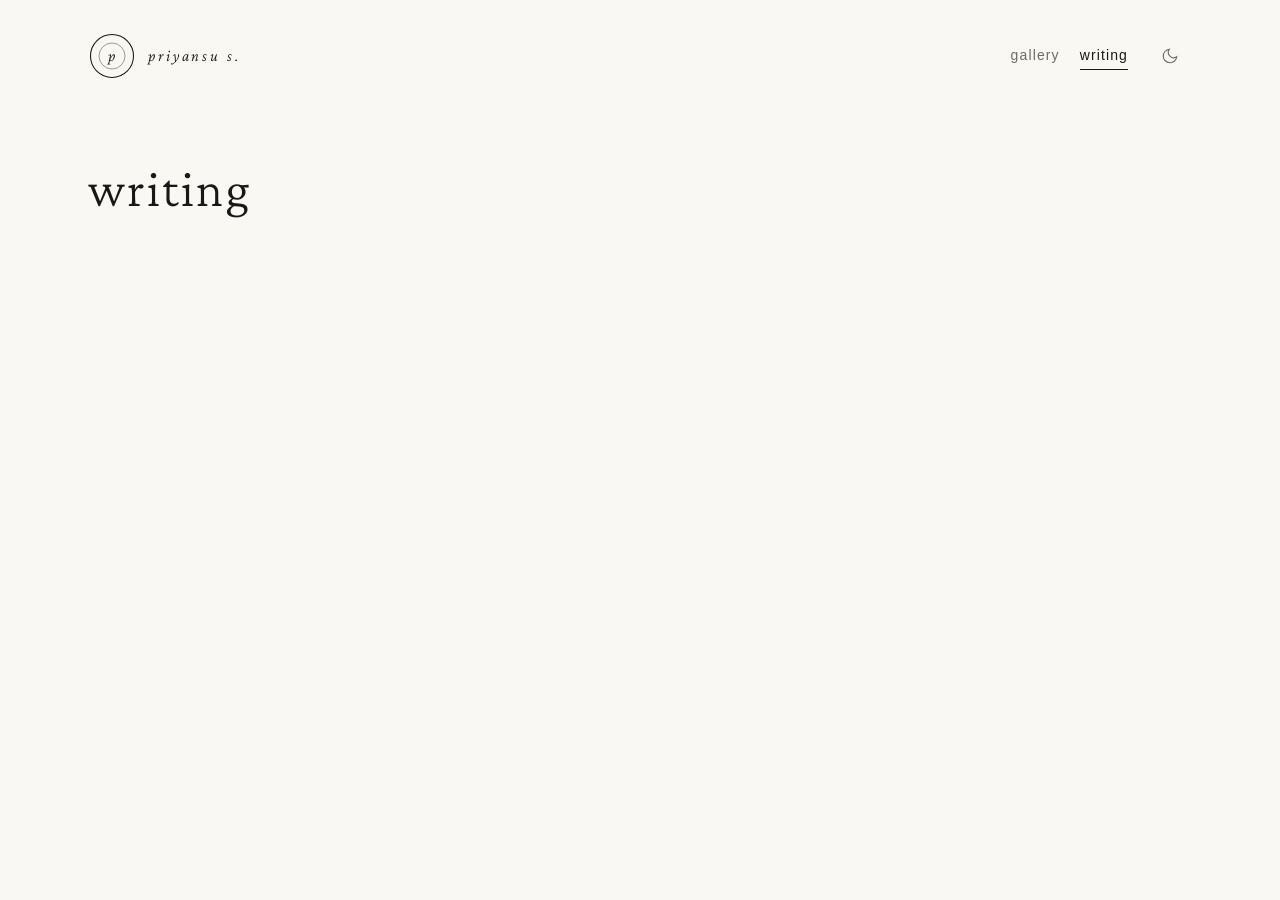
==== commit 0c838585: "Update portfolio gallery" ====
--- a/blog/index.html
+++ b/blog/index.html
@@ -43,17 +43,9 @@
     <header class="site-header">
       <a href="../index.html" class="logo-link" aria-label="Home">
         <svg class="logo-svg" viewBox="0 0 48 48" fill="none" xmlns="http://www.w3.org/2000/svg" aria-hidden="true">
-          <circle cx="24" cy="24" r="22" stroke="currentColor" stroke-width="1.2"/>
-          <circle cx="24" cy="24" r="14" stroke="currentColor" stroke-width="1"/>
-          <line x1="24" y1="2" x2="24" y2="10" stroke="currentColor" stroke-width="0.6"/>
-          <line x1="24" y1="38" x2="24" y2="46" stroke="currentColor" stroke-width="0.6"/>
-          <line x1="2" y1="24" x2="10" y2="24" stroke="currentColor" stroke-width="0.6"/>
-          <line x1="38" y1="24" x2="46" y2="24" stroke="currentColor" stroke-width="0.6"/>
-          <line x1="8.3" y1="8.3" x2="13" y2="13" stroke="currentColor" stroke-width="0.5"/>
-          <line x1="35" y1="35" x2="39.7" y2="39.7" stroke="currentColor" stroke-width="0.5"/>
-          <line x1="39.7" y1="8.3" x2="35" y2="13" stroke="currentColor" stroke-width="0.5"/>
-          <line x1="13" y1="35" x2="8.3" y2="39.7" stroke="currentColor" stroke-width="0.5"/>
-          <text x="24" y="28" text-anchor="middle" dominant-baseline="auto" font-family="'Crimson Pro', Georgia, serif" font-style="italic" font-size="15" font-weight="300" fill="currentColor" stroke="none">p</text>
+          <circle cx="24" cy="24" r="21.5" stroke="currentColor" stroke-width="1.05"/>
+          <circle cx="24" cy="24" r="13" stroke="currentColor" stroke-width="0.75" opacity="0.55"/>
+          <text x="24" y="29" text-anchor="middle" dominant-baseline="auto" font-family="'Crimson Pro', Georgia, serif" font-style="italic" font-size="16" font-weight="300" fill="currentColor" stroke="none">p</text>
         </svg>
         <span class="logo-wordmark">priyansu s.</span>
       </a>
--- a/style.css
+++ b/style.css
@@ -345,7 +345,7 @@
 }
 
 /* ============================================================
-   GALLERY — Grid of placeholder image slots
+   GALLERY - editorial mixed-weight grid
    ============================================================ */
 
 .gallery-grid {
@@ -356,22 +356,18 @@
 
 @media (min-width: 640px) {
   .gallery-grid {
-    grid-template-columns: repeat(2, 1fr);
+    grid-template-columns: repeat(2, minmax(0, 1fr));
   }
 
   .gallery-grid--editorial .gallery-item {
-    grid-column: span 1;
-  }
-
-  .gallery-grid--editorial .gallery-item--wide {
-    grid-column: span 2;
+    grid-column: auto;
   }
 }
 
 @media (min-width: 960px) {
   .gallery-grid--editorial {
-    grid-template-columns: repeat(6, 1fr);
-    grid-auto-flow: dense;
+    grid-template-columns: repeat(3, minmax(0, 1fr));
+    grid-auto-flow: row;
   }
 }
 
@@ -386,9 +382,11 @@
 }
 
 @media (min-width: 960px) {
-  .gallery-grid--editorial .gallery-item        { grid-column: span 2; }
-  .gallery-grid--editorial .gallery-item--wide  { grid-column: span 4; aspect-ratio: 3 / 2; }
-  .gallery-grid--editorial .gallery-item--tall  { grid-column: span 2; grid-row: span 2; aspect-ratio: 3 / 4; }
+  .gallery-grid--editorial .gallery-item {
+    grid-column: auto;
+    grid-row: auto;
+    aspect-ratio: 3 / 2;
+  }
 }
 
 .gallery-item picture {
@@ -762,6 +760,14 @@
 .gallery-item:nth-child(7) { animation-delay: 360ms; }
 .gallery-item:nth-child(8) { animation-delay: 420ms; }
 .gallery-item:nth-child(9) { animation-delay: 480ms; }
+.gallery-item:nth-child(10) { animation-delay: 540ms; }
+.gallery-item:nth-child(11) { animation-delay: 600ms; }
+.gallery-item:nth-child(12) { animation-delay: 660ms; }
+
+.gallery-grid--editorial .reveal {
+  opacity: 1;
+  animation: none;
+}
 
 /* ============================================================
    DECORATIVE — Oxidist star bullets
